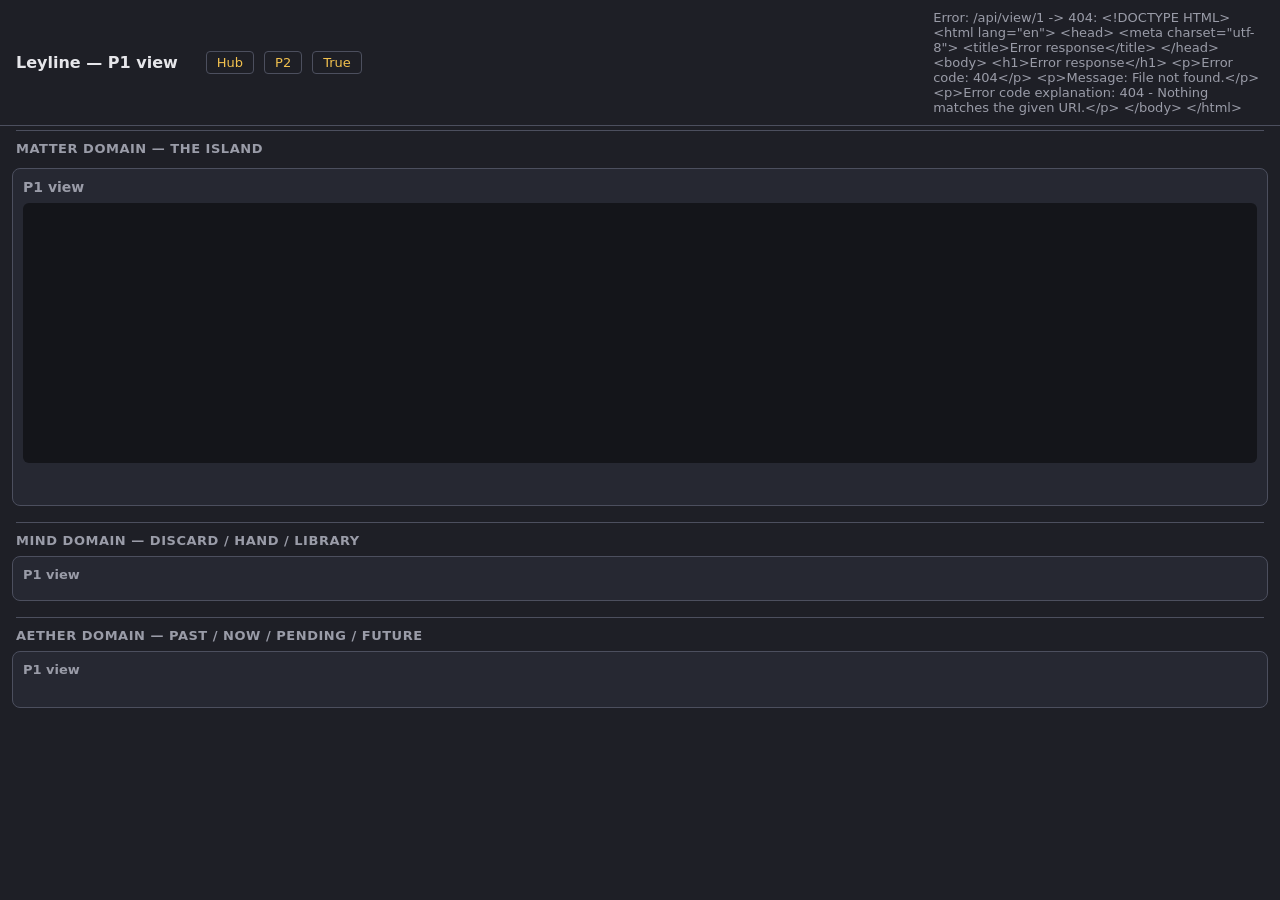
==== tools/Leyline.DebugUi/wwwroot/p1.html @ bc2b8516 "Fix mana-on-bond timing, Pending window close, and DebugUi bugs from playtesting - Bonding now credi" ====
<!doctype html>
<html lang="en">
<head>
  <meta charset="utf-8" />
  <title>Leyline — P1 view</title>
  <link rel="stylesheet" href="style.css?v=5" />
</head>
<body data-view="1">
  <header>
    <h1>Leyline — P1 view</h1>
    <nav class="view-nav">
      <a href="index.html">Hub</a>
      <a href="p2.html" target="_blank">P2</a>
      <a href="true.html" target="_blank">True</a>
    </nav>
    <div id="phase-stepper" class="phase-stepper"></div>
    <span id="status-line"></span>
  </header>

  <h2 class="domain-title">Matter domain — the Island</h2>
  <main id="panels">
    <section class="panel" id="panel-p1">
      <h2>P1 view</h2>
      <div class="mana"></div>
      <div class="board-wrap"><svg class="board"></svg></div>
      <div class="selection"></div>
      <div class="hand"></div>
      <div class="actions"></div>
    </section>
  </main>

  <h2 class="domain-title">Mind domain — Discard / Hand / Library</h2>
  <main id="mind-panels" class="domain-panels">
    <section class="panel domain-subpanel" id="mind-p1">
      <h3>P1 view</h3>
      <div class="mind-zones"></div>
    </section>
  </main>

  <h2 class="domain-title">Aether domain — Past / Now / Pending / Future</h2>
  <main id="aether-panels" class="domain-panels">
    <section class="panel domain-subpanel" id="aether-p1">
      <h3>P1 view</h3>
      <div class="zone-block aether-timeline"></div>
    </section>
  </main>

  <script src="app.js?v=5"></script>
</body>
</html>
---- tools/Leyline.DebugUi/wwwroot/style.css ----
:root {
  color-scheme: light dark;
  --bg: #1e1f26;
  --panel-bg: #262832;
  --cell-fill: #33364280;
  --cell-stroke: #4c4f5e;
  --text: #e6e6ea;
  --muted: #9a9ca8;
  --p1: #4da3ff;
  --p2: #ff6b6b;
  --accent: #f2c14e;
}

* { box-sizing: border-box; }

body {
  margin: 0;
  font-family: system-ui, sans-serif;
  background: var(--bg);
  color: var(--text);
}

header {
  display: flex;
  align-items: center;
  gap: 12px;
  padding: 10px 16px;
  border-bottom: 1px solid var(--cell-stroke);
}

header h1 {
  font-size: 16px;
  margin: 0 16px 0 0;
}

#status-line {
  margin-left: auto;
  color: var(--muted);
  font-size: 13px;
  max-width: 40ch;
}

.view-nav {
  display: flex;
  gap: 10px;
}

.view-nav a {
  color: var(--accent);
  font-size: 13px;
  text-decoration: none;
  border: 1px solid var(--cell-stroke);
  border-radius: 4px;
  padding: 3px 10px;
}

.view-nav a:hover {
  border-color: var(--accent);
}

.hub-note {
  margin: 12px 16px;
  color: var(--muted);
  font-size: 13px;
  max-width: 70ch;
}

.phase-stepper {
  display: flex;
  gap: 4px;
}

.phase-step {
  padding: 3px 10px;
  border: 1px solid var(--cell-stroke);
  border-radius: 4px;
  font-size: 11px;
  color: var(--muted);
  background: #14151a;
}

.phase-step.current {
  color: #14151a;
  background: var(--accent);
  border-color: var(--accent);
  font-weight: 700;
}

#panels {
  display: flex;
  gap: 12px;
  padding: 12px;
  align-items: flex-start;
}

.panel {
  flex: 1 1 0;
  background: var(--panel-bg);
  border: 1px solid var(--cell-stroke);
  border-radius: 8px;
  padding: 10px;
  min-width: 0;
  transition: border-color 0.15s, box-shadow 0.15s;
}

/* Whichever seat currently has legal actions — the active player's own turn, or the other
   seat mid-combat-decision (declare defenders, etc.) — gets an unmissable frame, since the
   small header text alone is too easy to miss turn-to-turn. */
.panel.needs-input {
  border-color: var(--accent);
  box-shadow: 0 0 0 2px var(--accent), 0 0 14px 0 #f2c14e55;
}

.panel h2 {
  font-size: 14px;
  margin: 0 0 8px;
  color: var(--muted);
}

.mana {
  margin-bottom: 8px;
  font-size: 13px;
  font-weight: 700;
  color: var(--accent);
}

.board-wrap {
  width: 100%;
  overflow: auto;
  background: #14151a;
  border-radius: 6px;
}

svg.board {
  display: block;
  width: 100%;
  height: 260px;
  user-select: none;
}

.hex {
  fill: var(--cell-fill);
  stroke: var(--cell-stroke);
  stroke-width: 1;
}

/* D8 leyline network overlay: a colored border per owner on bonded cells, dashed + faded
   when paused (bonded but not currently producing — an enemy is blocking the only path). */
.hex.network-1 { stroke: var(--p1); stroke-width: 2.5; }
.hex.network-2 { stroke: var(--p2); stroke-width: 2.5; }
.hex.network-paused { stroke-dasharray: 4 3; opacity: 0.75; }

.actor {
  stroke: #0006;
  stroke-width: 1.5;
}

.actor.owner-1 { fill: var(--p1); }
.actor.owner-2 { fill: var(--p2); }
.actor.owner-unknown { fill: var(--muted); }

.actor.level-underground { stroke-dasharray: 3 2; opacity: 0.75; }

.actor.draggable { cursor: grab; touch-action: none; }
.actor.draggable.dragging { cursor: grabbing; opacity: 0.55; }
.actor:not(.draggable) { cursor: pointer; }

.actor.selected { stroke: var(--accent); stroke-width: 3; }

/* Hovering an action button (e.g. "Bond terrain at (1,0)", "Target: Champion (P2)") highlights
   the hex or actor it resolves to, so the target is visible before you commit to it. Placed
   after the network/selected rules so it wins the stroke on tied specificity. */
.hex.hover-target { stroke: #ffffff; stroke-width: 3.5; }
.actor.hover-target { stroke: #ffffff; stroke-width: 4; }

.actor-label {
  font-size: 7.5px;
  fill: #05050a;
  text-anchor: middle;
  pointer-events: none;
  font-weight: 600;
}

.actions {
  margin-top: 10px;
  display: flex;
  flex-direction: column;
  gap: 4px;
  max-height: 220px;
  overflow-y: auto;
}

.actions button {
  text-align: left;
  padding: 5px 8px;
  background: #33364e;
  color: var(--text);
  border: 1px solid var(--cell-stroke);
  border-radius: 4px;
  cursor: pointer;
  font-size: 12px;
}

.actions button:hover {
  background: var(--accent);
  color: #14151a;
}

.actions .empty {
  color: var(--muted);
  font-size: 12px;
  font-style: italic;
}

.combat-info {
  margin-top: 10px;
  font-size: 12px;
  color: var(--muted);
  white-space: pre-wrap;
}

.hand {
  margin-top: 8px;
  font-size: 12px;
  color: var(--muted);
}

.hand .hand-row {
  margin-bottom: 4px;
}

.hand .card {
  display: inline-block;
  margin: 2px 4px 2px 0;
  padding: 2px 6px;
  background: #33364e;
  border: 1px solid var(--cell-stroke);
  border-radius: 4px;
  color: var(--text);
  cursor: pointer;
}

.hand .card:hover { border-color: var(--accent); }
.hand .card.selected { border-color: var(--accent); border-width: 2px; background: #3d3f5c; }

.hand .card.owner-1 { border-color: var(--p1); }
.hand .card.owner-2 { border-color: var(--p2); }

.hand .library-line {
  font-size: 11px;
  color: var(--muted);
  margin: 2px 0 6px;
}

.selection {
  margin-top: 8px;
  font-size: 12px;
  color: var(--text);
  min-height: 1.2em;
}

.selection .empty {
  color: var(--muted);
  font-style: italic;
}

.selection .abilities {
  color: var(--muted);
}

.winner-banner {
  color: var(--accent);
  font-weight: 700;
}

.domain-title {
  margin: 4px 16px 0;
  font-size: 13px;
  font-weight: 700;
  color: var(--muted);
  text-transform: uppercase;
  letter-spacing: 0.04em;
  border-top: 1px solid var(--cell-stroke);
  padding-top: 10px;
}

.domain-panels {
  display: flex;
  gap: 12px;
  padding: 8px 12px 12px;
  align-items: flex-start;
}

.domain-subpanel h3 {
  font-size: 13px;
  margin: 0 0 8px;
  color: var(--muted);
}

.zone-block {
  font-size: 12px;
  margin-bottom: 8px;
  line-height: 1.5;
}

.zone-block strong {
  color: var(--text);
}

.zone-block .empty {
  color: var(--muted);
  font-style: italic;
}

/* --- Mind domain: card-shaped zones (Discard | Hand | Library), D37 --- */

.mind-row {
  display: flex;
  align-items: flex-start;
  gap: 14px;
  margin-bottom: 14px;
  padding-bottom: 10px;
  border-bottom: 1px solid var(--cell-stroke);
}

.mind-row:last-child {
  border-bottom: none;
}

.mind-row-label {
  flex: 0 0 auto;
  width: 3em;
  font-size: 11px;
  color: var(--muted);
  padding-top: 4px;
}

.mind-zone {
  display: flex;
  flex-direction: column;
  gap: 4px;
  min-width: 0;
}

.mind-zone-title {
  font-size: 10px;
  color: var(--muted);
  text-transform: uppercase;
  letter-spacing: 0.04em;
}

.card-row {
  display: flex;
  flex-wrap: wrap;
  gap: 4px;
}

/* Card proportions ~5:7 (standard trading-card ratio). */
.card-face, .card-back {
  width: 64px;
  height: 90px;
  border-radius: 5px;
  border: 1px solid var(--cell-stroke);
  display: flex;
  flex-direction: column;
  align-items: center;
  justify-content: center;
  text-align: center;
  padding: 4px;
  font-size: 9px;
  line-height: 1.25;
  flex: 0 0 auto;
}

.card-face {
  background: #33364e;
  color: var(--text);
  cursor: default;
}

.card-face.clickable {
  cursor: pointer;
}

.card-face.clickable:hover {
  border-color: var(--accent);
}

.card-face.selected {
  border-color: var(--accent);
  border-width: 2px;
  background: #3d3f5c;
}

.card-face.owner-1 { border-left: 3px solid var(--p1); }
.card-face.owner-2 { border-left: 3px solid var(--p2); }

.card-name {
  font-weight: 700;
  margin-bottom: 3px;
}

.card-detail {
  color: var(--muted);
}

/* Face-down: back of the library / an opponent's hand — a flat pattern, no printed text. */
.card-back {
  background: repeating-linear-gradient(135deg, #1c1d24, #1c1d24 4px, #262832 4px, #262832 8px);
  color: var(--accent);
}

.card-back-count {
  font-size: 18px;
  font-weight: 700;
}

/* Discard's top card, with a hover popup revealing the full pile (and Library's known-but-
   unordered contents, or true order on the True-state panel) — same mechanism both zones use. */
.hover-stack {
  position: relative;
}

.hover-popup {
  display: none;
  position: absolute;
  z-index: 5;
  top: 100%;
  left: 0;
  margin-top: 4px;
  padding: 6px;
  background: #14151a;
  border: 1px solid var(--accent);
  border-radius: 6px;
  max-width: 280px;
}

.hover-stack:hover .hover-popup {
  display: flex;
  flex-wrap: wrap;
  gap: 4px;
}

/* --- Aether domain: a horizontal timeline, Past -> Now -> Pending -> Future, D38 --- */

.aether-timeline {
  display: flex;
  align-items: stretch;
  gap: 10px;
  overflow-x: auto;
  padding-bottom: 4px;
}

/* Title stays a plain block, stacked above the tokens — never a flex item sharing the tokens'
   own (possibly reversed/wrapped) row, which is what caused a real bug (2026-09-14): giving the
   title `flex: 1 0 100%` inside that same reversed flex context made it claim the zone's entire
   height and push every token below it out of view. */
.aether-zone {
  display: flex;
  flex-direction: column;
  gap: 4px;
  min-width: 90px;
}

.aether-zone-title {
  font-size: 10px;
  color: var(--muted);
  text-transform: uppercase;
  letter-spacing: 0.04em;
}

/* Plain left-to-right row for every zone, Past included: Past's tokens now arrive from the
   server already oldest-first (see renderAetherPanel), so oldest-left/newest-right — newest
   nearest the Now line — falls out for free, no reversed flex direction needed. */
.aether-zone-tokens {
  display: flex;
  flex-wrap: wrap;
  gap: 4px;
}

.now-line {
  flex: 0 0 auto;
  width: 2px;
  align-self: stretch;
  background: var(--accent);
  position: relative;
  min-height: 60px;
}

.now-line::after {
  content: 'NOW';
  position: absolute;
  top: -14px;
  left: 50%;
  transform: translateX(-50%);
  font-size: 9px;
  font-weight: 700;
  color: var(--accent);
  letter-spacing: 0.06em;
  white-space: nowrap;
}

/* A trace reads as distinct from a card: a hexagonal "banner" clip instead of a rectangle. */
.trace-token {
  width: 84px;
  min-height: 90px;
  clip-path: polygon(8% 0, 92% 0, 100% 50%, 92% 100%, 8% 100%, 0 50%);
  background: #2e2748;
  border: 1px solid #7a5fd6;
  color: var(--text);
  display: flex;
  align-items: center;
  justify-content: center;
  text-align: center;
  padding: 6px 10px;
  font-size: 9px;
  line-height: 1.3;
  flex: 0 0 auto;
}

.trace-controller {
  font-weight: 700;
  color: var(--accent);
}

.trace-fade {
  color: var(--muted);
  font-size: 8px;
  display: block;
  margin-top: 2px;
}

.aether-zone .empty {
  color: var(--muted);
  font-style: italic;
  font-size: 11px;
}
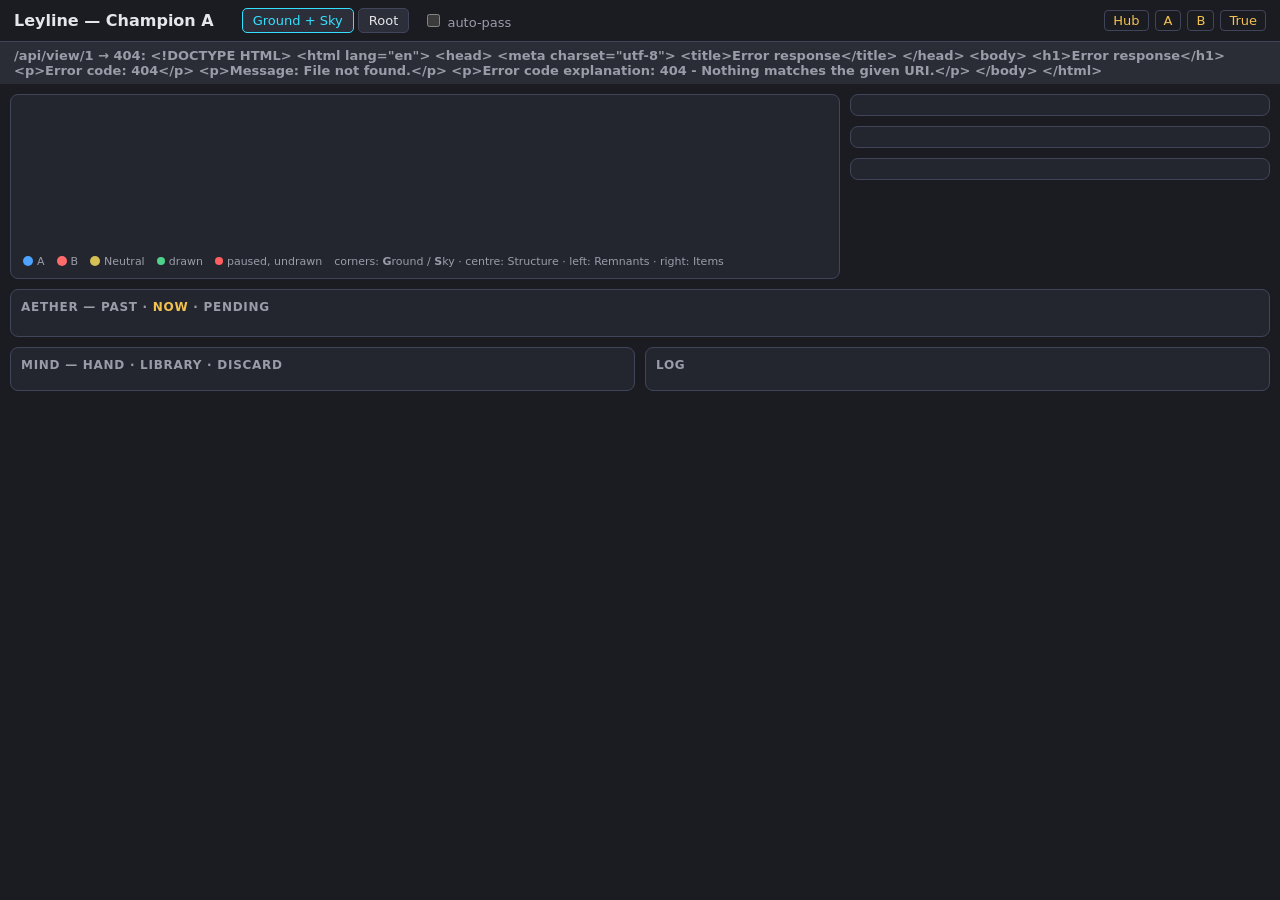
==== commit 355f3c17: "Rebuild the debug UI for the new engine Large-hex board with the Ground+Sky layout (Track B item 5) " ====
--- a/tools/Leyline.DebugUi/wwwroot/p1.html
+++ b/tools/Leyline.DebugUi/wwwroot/p1.html
@@ -2,49 +2,49 @@
 <html lang="en">
 <head>
   <meta charset="utf-8" />
-  <title>Leyline — P1 view</title>
-  <link rel="stylesheet" href="style.css?v=5" />
+  <title>Leyline — Champion A</title>
+  <link rel="stylesheet" href="style.css?v=11" />
 </head>
-<body data-view="1">
+<body data-seat="1">
   <header>
-    <h1>Leyline — P1 view</h1>
+    <h1>Leyline — <span class="seat-name">Champion A</span></h1>
+    <div id="turn-info" class="turn-info"></div>
+    <div class="view-toggle">
+      <button data-layer="surface" class="active">Ground + Sky</button>
+      <button data-layer="root">Root</button>
+    </div>
+    <label class="autopass"><input type="checkbox" id="autopass" /> auto-pass</label>
     <nav class="view-nav">
       <a href="index.html">Hub</a>
-      <a href="p2.html" target="_blank">P2</a>
-      <a href="true.html" target="_blank">True</a>
+      <a href="p1.html">A</a>
+      <a href="p2.html">B</a>
+      <a href="true.html">True</a>
     </nav>
-    <div id="phase-stepper" class="phase-stepper"></div>
-    <span id="status-line"></span>
   </header>
-
-  <h2 class="domain-title">Matter domain — the Island</h2>
-  <main id="panels">
-    <section class="panel" id="panel-p1">
-      <h2>P1 view</h2>
-      <div class="mana"></div>
-      <div class="board-wrap"><svg class="board"></svg></div>
-      <div class="selection"></div>
-      <div class="hand"></div>
-      <div class="actions"></div>
+  <div id="banner" class="banner"></div>
+  <main class="layout">
+    <section class="board-panel">
+      <svg id="board"></svg>
+      <div class="legend">
+        <span><i class="sw a"></i>A</span><span><i class="sw b"></i>B</span><span><i class="sw n"></i>Neutral</span>
+        <span><i class="dot green"></i>drawn</span><span><i class="dot red"></i>paused, undrawn</span>
+        <span>corners: <b>G</b>round / <b>S</b>ky · centre: Structure · left: Remnants · right: Items</span>
+      </div>
+    </section>
+    <section class="side-panel">
+      <div id="prompt" class="panel prompt"></div>
+      <div id="details" class="panel details"></div>
+      <div id="hand" class="panel hand"></div>
     </section>
   </main>
-
-  <h2 class="domain-title">Mind domain — Discard / Hand / Library</h2>
-  <main id="mind-panels" class="domain-panels">
-    <section class="panel domain-subpanel" id="mind-p1">
-      <h3>P1 view</h3>
-      <div class="mind-zones"></div>
-    </section>
-  </main>
-
-  <h2 class="domain-title">Aether domain — Past / Now / Pending / Future</h2>
-  <main id="aether-panels" class="domain-panels">
-    <section class="panel domain-subpanel" id="aether-p1">
-      <h3>P1 view</h3>
-      <div class="zone-block aether-timeline"></div>
-    </section>
-  </main>
-
-  <script src="app.js?v=5"></script>
+  <section class="panel aether">
+    <h2>Aether — Past · <span class="now">Now</span> · Pending</h2>
+    <div id="aether" class="aether-timeline"></div>
+  </section>
+  <section class="bottom">
+    <div class="panel mind"><h2>Mind — Hand · Library · Discard</h2><div id="mind"></div></div>
+    <div class="panel log"><h2>Log</h2><div id="log"></div></div>
+  </section>
+  <script src="app.js?v=11"></script>
 </body>
 </html>
--- a/tools/Leyline.DebugUi/wwwroot/style.css
+++ b/tools/Leyline.DebugUi/wwwroot/style.css
@@ -1,537 +1,143 @@
 :root {
-  color-scheme: light dark;
-  --bg: #1e1f26;
-  --panel-bg: #262832;
-  --cell-fill: #33364280;
-  --cell-stroke: #4c4f5e;
+  color-scheme: dark;
+  --bg: #1b1c22;
+  --panel: #24262f;
+  --panel-2: #2c2f3a;
+  --line: #41455a;
   --text: #e6e6ea;
   --muted: #9a9ca8;
-  --p1: #4da3ff;
-  --p2: #ff6b6b;
+  --a: #4da3ff;
+  --b: #ff6b6b;
+  --n: #d6bf55;
   --accent: #f2c14e;
+  --ok: #4fd18b;
+  --bad: #ff5f5f;
+  --hl: #33e0ff;
 }
 
 * { box-sizing: border-box; }
+body { margin: 0; font-family: system-ui, sans-serif; background: var(--bg); color: var(--text); font-size: 13px; }
+h1 { font-size: 16px; margin: 0; }
+h2 { font-size: 12px; text-transform: uppercase; letter-spacing: .06em; color: var(--muted); margin: 0 0 8px; font-weight: 600; }
+button { background: var(--panel-2); color: var(--text); border: 1px solid var(--line); border-radius: 5px; padding: 4px 10px; cursor: pointer; font: inherit; }
+button:hover:not(:disabled) { border-color: var(--accent); }
+button:disabled { opacity: .45; cursor: default; }
+button.primary { background: #3b5b2f; border-color: #6cbf4f; }
+button.danger { background: #5b2f2f; border-color: #bf4f4f; }
 
-body {
-  margin: 0;
-  font-family: system-ui, sans-serif;
-  background: var(--bg);
-  color: var(--text);
-}
+header { display: flex; align-items: center; gap: 14px; padding: 8px 14px; border-bottom: 1px solid var(--line); flex-wrap: wrap; }
+.turn-info { display: flex; gap: 8px; align-items: center; color: var(--muted); }
+.turn-info .seat { color: var(--text); font-weight: 600; }
+.turn-info .phase { padding: 2px 8px; border: 1px solid var(--line); border-radius: 10px; }
+.turn-info .phase.current { border-color: var(--accent); color: var(--accent); }
+.view-toggle button.active { border-color: var(--hl); color: var(--hl); }
+.view-nav { display: flex; gap: 6px; margin-left: auto; }
+.view-nav a { color: var(--accent); text-decoration: none; border: 1px solid var(--line); border-radius: 4px; padding: 2px 8px; }
+.autopass { color: var(--muted); }
 
-header {
-  display: flex;
-  align-items: center;
-  gap: 12px;
-  padding: 10px 16px;
-  border-bottom: 1px solid var(--cell-stroke);
-}
+.banner { padding: 6px 14px; font-weight: 600; min-height: 30px; }
+.banner.yours { background: #23402c; color: #9ff0bd; }
+.banner.waiting { background: #2a2c36; color: var(--muted); }
+.banner.decision { background: #4a3a17; color: #ffd27a; }
+.banner.over { background: #5a2140; color: #ffc2de; font-size: 16px; }
 
-header h1 {
-  font-size: 16px;
-  margin: 0 16px 0 0;
-}
+.layout { display: grid; grid-template-columns: minmax(520px, 1fr) 420px; gap: 10px; padding: 10px; }
+.panel { background: var(--panel); border: 1px solid var(--line); border-radius: 8px; padding: 10px; }
+.board-panel { background: var(--panel); border: 1px solid var(--line); border-radius: 8px; padding: 6px; }
+#board { width: 100%; height: auto; max-height: 78vh; display: block; user-select: none; }
+.legend { display: flex; gap: 12px; flex-wrap: wrap; color: var(--muted); padding: 4px 6px; font-size: 11px; }
+.legend .sw { display: inline-block; width: 10px; height: 10px; border-radius: 50%; margin-right: 4px; vertical-align: -1px; }
+.legend .sw.a { background: var(--a); } .legend .sw.b { background: var(--b); } .legend .sw.n { background: var(--n); }
+.legend .dot { display: inline-block; width: 8px; height: 8px; border-radius: 50%; margin-right: 4px; }
+.legend .dot.green { background: var(--ok); } .legend .dot.red { background: var(--bad); }
 
-#status-line {
-  margin-left: auto;
-  color: var(--muted);
-  font-size: 13px;
-  max-width: 40ch;
-}
+.side-panel { display: flex; flex-direction: column; gap: 10px; min-width: 0; }
+.prompt .row { display: flex; flex-wrap: wrap; gap: 6px; margin-top: 6px; }
+.prompt .step { color: var(--accent); margin: 6px 0 2px; }
+.prompt .choice { text-align: left; }
+.prompt .ability { display: flex; justify-content: space-between; width: 100%; text-align: left; }
+.prompt .ability .meta { color: var(--muted); margin-left: 10px; white-space: nowrap; }
+.prompt .hint { color: var(--muted); }
+.details dl { display: grid; grid-template-columns: auto 1fr; gap: 2px 10px; margin: 6px 0; }
+.details dt { color: var(--muted); }
+.details .abilities div { margin: 2px 0; }
+.details .abilities .meta { color: var(--muted); }
+.details .stats { font-size: 16px; font-weight: 700; }
 
-.view-nav {
-  display: flex;
-  gap: 10px;
-}
+.hand .cards { display: flex; flex-wrap: wrap; gap: 6px; }
+.card { width: 122px; min-height: 92px; border: 1px solid var(--line); border-radius: 7px; padding: 6px; background: #1d2029; cursor: pointer; display: flex; flex-direction: column; gap: 3px; }
+.card.playable { border-color: #6cbf4f; }
+.card.selected { outline: 2px solid var(--accent); }
+.card .name { font-weight: 700; font-size: 12px; }
+.card .cost { color: var(--accent); }
+.card .type { color: var(--muted); font-size: 11px; }
+.card .text { font-size: 11px; color: #c8c9d2; }
+.card.back { background: repeating-linear-gradient(45deg, #2a2d3a, #2a2d3a 6px, #23252f 6px, #23252f 12px); cursor: default; min-height: 40px; width: 40px; }
 
-.view-nav a {
-  color: var(--accent);
-  font-size: 13px;
-  text-decoration: none;
-  border: 1px solid var(--cell-stroke);
-  border-radius: 4px;
-  padding: 3px 10px;
-}
+.aether { margin: 0 10px; }
+.aether-timeline { display: flex; gap: 8px; align-items: stretch; overflow-x: auto; padding-bottom: 4px; }
+.aether-zone { display: flex; gap: 6px; align-items: stretch; }
+.aether-zone .zone-label { writing-mode: vertical-rl; transform: rotate(180deg); color: var(--muted); font-size: 11px; text-align: center; }
+.now-line { width: 3px; background: var(--accent); border-radius: 2px; min-height: 80px; }
+.now { color: var(--accent); }
+.trace { width: 230px; flex: none; border: 1px solid var(--line); border-left-width: 4px; border-radius: 6px; padding: 6px; background: #1d2029; font-size: 12px; }
+.trace.ctrl-A { border-left-color: var(--a); } .trace.ctrl-B { border-left-color: var(--b); } .trace.ctrl-Neutral { border-left-color: var(--n); }
+.trace.top { box-shadow: 0 0 0 1px var(--accent); }
+.trace.resolving { box-shadow: 0 0 0 2px #ffd27a; }
+.trace .title { font-weight: 700; }
+.trace .tags { display: flex; gap: 4px; margin: 3px 0; flex-wrap: wrap; }
+.trace .tag { font-size: 10px; padding: 0 5px; border-radius: 8px; border: 1px solid var(--line); color: var(--muted); }
+.trace .tag.instant { color: #ff9be1; border-color: #ff9be1; }
+.trace .tag.physical { color: #9be7ff; border-color: #9be7ff; }
+.trace ul { margin: 3px 0 0 14px; padding: 0; }
+.trace .notes { color: var(--ok); }
+.trace .attack { color: #ffb36b; }
+.trace button { margin-top: 4px; font-size: 11px; }
+.trace.hidden { opacity: .6; font-style: italic; }
+.empty { color: var(--muted); }
 
-.view-nav a:hover {
-  border-color: var(--accent);
-}
+.bottom { display: grid; grid-template-columns: 1fr 1fr; gap: 10px; padding: 10px; }
+.mind .player { margin-bottom: 8px; }
+.mind .zones { display: flex; gap: 10px; flex-wrap: wrap; }
+.mind .zone { border: 1px solid var(--line); border-radius: 6px; padding: 4px 8px; min-width: 110px; }
+.mind .zone .label { color: var(--muted); font-size: 11px; }
+.mind .pool { color: var(--accent); }
+.log #log { max-height: 220px; overflow-y: auto; font-family: ui-monospace, monospace; font-size: 11px; line-height: 1.45; }
+.log #log div.round { color: var(--accent); }
 
-.hub-note {
-  margin: 12px 16px;
-  color: var(--muted);
-  font-size: 13px;
-  max-width: 70ch;
-}
+.hub { padding: 16px; max-width: 900px; }
+.hub li { margin: 6px 0; }
+.hub a { color: var(--accent); }
 
-.phase-stepper {
-  display: flex;
-  gap: 4px;
-}
-
-.phase-step {
-  padding: 3px 10px;
-  border: 1px solid var(--cell-stroke);
-  border-radius: 4px;
-  font-size: 11px;
-  color: var(--muted);
-  background: #14151a;
-}
-
-.phase-step.current {
-  color: #14151a;
-  background: var(--accent);
-  border-color: var(--accent);
-  font-weight: 700;
-}
-
-#panels {
-  display: flex;
-  gap: 12px;
-  padding: 12px;
-  align-items: flex-start;
-}
-
-.panel {
-  flex: 1 1 0;
-  background: var(--panel-bg);
-  border: 1px solid var(--cell-stroke);
-  border-radius: 8px;
-  padding: 10px;
-  min-width: 0;
-  transition: border-color 0.15s, box-shadow 0.15s;
-}
-
-/* Whichever seat currently has legal actions — the active player's own turn, or the other
-   seat mid-combat-decision (declare defenders, etc.) — gets an unmissable frame, since the
-   small header text alone is too easy to miss turn-to-turn. */
-.panel.needs-input {
-  border-color: var(--accent);
-  box-shadow: 0 0 0 2px var(--accent), 0 0 14px 0 #f2c14e55;
-}
-
-.panel h2 {
-  font-size: 14px;
-  margin: 0 0 8px;
-  color: var(--muted);
-}
-
-.mana {
-  margin-bottom: 8px;
-  font-size: 13px;
-  font-weight: 700;
-  color: var(--accent);
-}
-
-.board-wrap {
-  width: 100%;
-  overflow: auto;
-  background: #14151a;
-  border-radius: 6px;
-}
-
-svg.board {
-  display: block;
-  width: 100%;
-  height: 260px;
-  user-select: none;
-}
-
-.hex {
-  fill: var(--cell-fill);
-  stroke: var(--cell-stroke);
-  stroke-width: 1;
-}
-
-/* D8 leyline network overlay: a colored border per owner on bonded cells, dashed + faded
-   when paused (bonded but not currently producing — an enemy is blocking the only path). */
-.hex.network-1 { stroke: var(--p1); stroke-width: 2.5; }
-.hex.network-2 { stroke: var(--p2); stroke-width: 2.5; }
-.hex.network-paused { stroke-dasharray: 4 3; opacity: 0.75; }
-
-.actor {
-  stroke: #0006;
-  stroke-width: 1.5;
-}
-
-.actor.owner-1 { fill: var(--p1); }
-.actor.owner-2 { fill: var(--p2); }
-.actor.owner-unknown { fill: var(--muted); }
-
-.actor.level-underground { stroke-dasharray: 3 2; opacity: 0.75; }
-
-.actor.draggable { cursor: grab; touch-action: none; }
-.actor.draggable.dragging { cursor: grabbing; opacity: 0.55; }
-.actor:not(.draggable) { cursor: pointer; }
-
-.actor.selected { stroke: var(--accent); stroke-width: 3; }
-
-/* Hovering an action button (e.g. "Bond terrain at (1,0)", "Target: Champion (P2)") highlights
-   the hex or actor it resolves to, so the target is visible before you commit to it. Placed
-   after the network/selected rules so it wins the stroke on tied specificity. */
-.hex.hover-target { stroke: #ffffff; stroke-width: 3.5; }
-.actor.hover-target { stroke: #ffffff; stroke-width: 4; }
-
-.actor-label {
-  font-size: 7.5px;
-  fill: #05050a;
-  text-anchor: middle;
-  pointer-events: none;
-  font-weight: 600;
-}
-
-.actions {
-  margin-top: 10px;
-  display: flex;
-  flex-direction: column;
-  gap: 4px;
-  max-height: 220px;
-  overflow-y: auto;
-}
-
-.actions button {
-  text-align: left;
-  padding: 5px 8px;
-  background: #33364e;
-  color: var(--text);
-  border: 1px solid var(--cell-stroke);
-  border-radius: 4px;
-  cursor: pointer;
-  font-size: 12px;
-}
-
-.actions button:hover {
-  background: var(--accent);
-  color: #14151a;
-}
-
-.actions .empty {
-  color: var(--muted);
-  font-size: 12px;
-  font-style: italic;
-}
-
-.combat-info {
-  margin-top: 10px;
-  font-size: 12px;
-  color: var(--muted);
-  white-space: pre-wrap;
-}
-
-.hand {
-  margin-top: 8px;
-  font-size: 12px;
-  color: var(--muted);
-}
-
-.hand .hand-row {
-  margin-bottom: 4px;
-}
-
-.hand .card {
-  display: inline-block;
-  margin: 2px 4px 2px 0;
-  padding: 2px 6px;
-  background: #33364e;
-  border: 1px solid var(--cell-stroke);
-  border-radius: 4px;
-  color: var(--text);
-  cursor: pointer;
-}
-
-.hand .card:hover { border-color: var(--accent); }
-.hand .card.selected { border-color: var(--accent); border-width: 2px; background: #3d3f5c; }
-
-.hand .card.owner-1 { border-color: var(--p1); }
-.hand .card.owner-2 { border-color: var(--p2); }
-
-.hand .library-line {
-  font-size: 11px;
-  color: var(--muted);
-  margin: 2px 0 6px;
-}
-
-.selection {
-  margin-top: 8px;
-  font-size: 12px;
-  color: var(--text);
-  min-height: 1.2em;
-}
-
-.selection .empty {
-  color: var(--muted);
-  font-style: italic;
-}
-
-.selection .abilities {
-  color: var(--muted);
-}
-
-.winner-banner {
-  color: var(--accent);
-  font-weight: 700;
-}
-
-.domain-title {
-  margin: 4px 16px 0;
-  font-size: 13px;
-  font-weight: 700;
-  color: var(--muted);
-  text-transform: uppercase;
-  letter-spacing: 0.04em;
-  border-top: 1px solid var(--cell-stroke);
-  padding-top: 10px;
-}
-
-.domain-panels {
-  display: flex;
-  gap: 12px;
-  padding: 8px 12px 12px;
-  align-items: flex-start;
-}
-
-.domain-subpanel h3 {
-  font-size: 13px;
-  margin: 0 0 8px;
-  color: var(--muted);
-}
-
-.zone-block {
-  font-size: 12px;
-  margin-bottom: 8px;
-  line-height: 1.5;
-}
-
-.zone-block strong {
-  color: var(--text);
-}
-
-.zone-block .empty {
-  color: var(--muted);
-  font-style: italic;
-}
-
-/* --- Mind domain: card-shaped zones (Discard | Hand | Library), D37 --- */
-
-.mind-row {
-  display: flex;
-  align-items: flex-start;
-  gap: 14px;
-  margin-bottom: 14px;
-  padding-bottom: 10px;
-  border-bottom: 1px solid var(--cell-stroke);
-}
-
-.mind-row:last-child {
-  border-bottom: none;
-}
-
-.mind-row-label {
-  flex: 0 0 auto;
-  width: 3em;
-  font-size: 11px;
-  color: var(--muted);
-  padding-top: 4px;
-}
-
-.mind-zone {
-  display: flex;
-  flex-direction: column;
-  gap: 4px;
-  min-width: 0;
-}
-
-.mind-zone-title {
-  font-size: 10px;
-  color: var(--muted);
-  text-transform: uppercase;
-  letter-spacing: 0.04em;
-}
-
-.card-row {
-  display: flex;
-  flex-wrap: wrap;
-  gap: 4px;
-}
-
-/* Card proportions ~5:7 (standard trading-card ratio). */
-.card-face, .card-back {
-  width: 64px;
-  height: 90px;
-  border-radius: 5px;
-  border: 1px solid var(--cell-stroke);
-  display: flex;
-  flex-direction: column;
-  align-items: center;
-  justify-content: center;
-  text-align: center;
-  padding: 4px;
-  font-size: 9px;
-  line-height: 1.25;
-  flex: 0 0 auto;
-}
-
-.card-face {
-  background: #33364e;
-  color: var(--text);
-  cursor: default;
-}
-
-.card-face.clickable {
-  cursor: pointer;
-}
-
-.card-face.clickable:hover {
-  border-color: var(--accent);
-}
-
-.card-face.selected {
-  border-color: var(--accent);
-  border-width: 2px;
-  background: #3d3f5c;
-}
-
-.card-face.owner-1 { border-left: 3px solid var(--p1); }
-.card-face.owner-2 { border-left: 3px solid var(--p2); }
-
-.card-name {
-  font-weight: 700;
-  margin-bottom: 3px;
-}
-
-.card-detail {
-  color: var(--muted);
-}
-
-/* Face-down: back of the library / an opponent's hand — a flat pattern, no printed text. */
-.card-back {
-  background: repeating-linear-gradient(135deg, #1c1d24, #1c1d24 4px, #262832 4px, #262832 8px);
-  color: var(--accent);
-}
-
-.card-back-count {
-  font-size: 18px;
-  font-weight: 700;
-}
-
-/* Discard's top card, with a hover popup revealing the full pile (and Library's known-but-
-   unordered contents, or true order on the True-state panel) — same mechanism both zones use. */
-.hover-stack {
-  position: relative;
-}
-
-.hover-popup {
-  display: none;
-  position: absolute;
-  z-index: 5;
-  top: 100%;
-  left: 0;
-  margin-top: 4px;
-  padding: 6px;
-  background: #14151a;
-  border: 1px solid var(--accent);
-  border-radius: 6px;
-  max-width: 280px;
-}
-
-.hover-stack:hover .hover-popup {
-  display: flex;
-  flex-wrap: wrap;
-  gap: 4px;
-}
-
-/* --- Aether domain: a horizontal timeline, Past -> Now -> Pending -> Future, D38 --- */
-
-.aether-timeline {
-  display: flex;
-  align-items: stretch;
-  gap: 10px;
-  overflow-x: auto;
-  padding-bottom: 4px;
-}
-
-/* Title stays a plain block, stacked above the tokens — never a flex item sharing the tokens'
-   own (possibly reversed/wrapped) row, which is what caused a real bug (2026-09-14): giving the
-   title `flex: 1 0 100%` inside that same reversed flex context made it claim the zone's entire
-   height and push every token below it out of view. */
-.aether-zone {
-  display: flex;
-  flex-direction: column;
-  gap: 4px;
-  min-width: 90px;
-}
-
-.aether-zone-title {
-  font-size: 10px;
-  color: var(--muted);
-  text-transform: uppercase;
-  letter-spacing: 0.04em;
-}
-
-/* Plain left-to-right row for every zone, Past included: Past's tokens now arrive from the
-   server already oldest-first (see renderAetherPanel), so oldest-left/newest-right — newest
-   nearest the Now line — falls out for free, no reversed flex direction needed. */
-.aether-zone-tokens {
-  display: flex;
-  flex-wrap: wrap;
-  gap: 4px;
-}
-
-.now-line {
-  flex: 0 0 auto;
-  width: 2px;
-  align-self: stretch;
-  background: var(--accent);
-  position: relative;
-  min-height: 60px;
-}
-
-.now-line::after {
-  content: 'NOW';
-  position: absolute;
-  top: -14px;
-  left: 50%;
-  transform: translateX(-50%);
-  font-size: 9px;
-  font-weight: 700;
-  color: var(--accent);
-  letter-spacing: 0.06em;
-  white-space: nowrap;
-}
-
-/* A trace reads as distinct from a card: a hexagonal "banner" clip instead of a rectangle. */
-.trace-token {
-  width: 84px;
-  min-height: 90px;
-  clip-path: polygon(8% 0, 92% 0, 100% 50%, 92% 100%, 8% 100%, 0 50%);
-  background: #2e2748;
-  border: 1px solid #7a5fd6;
-  color: var(--text);
-  display: flex;
-  align-items: center;
-  justify-content: center;
-  text-align: center;
-  padding: 6px 10px;
-  font-size: 9px;
-  line-height: 1.3;
-  flex: 0 0 auto;
-}
-
-.trace-controller {
-  font-weight: 700;
-  color: var(--accent);
-}
-
-.trace-fade {
-  color: var(--muted);
-  font-size: 8px;
-  display: block;
-  margin-top: 2px;
-}
-
-.aether-zone .empty {
-  color: var(--muted);
-  font-style: italic;
-  font-size: 11px;
-}
+/* board */
+.hex { stroke: #00000066; stroke-width: 1; }
+.hex.void { fill: #0c0c10 !important; stroke: #000; }
+.hex.bond-A { stroke: var(--a); stroke-width: 3.5; }
+.hex.bond-B { stroke: var(--b); stroke-width: 3.5; }
+.hex.bond-Neutral { stroke: var(--n); stroke-width: 3.5; }
+.hex.companion-bond { stroke-dasharray: 7 4; }
+.hex.selected { stroke: var(--accent) !important; stroke-width: 4 !important; }
+.hex.candidate { stroke: var(--hl) !important; stroke-width: 4 !important; cursor: pointer; }
+.hex.attacked { stroke: #ff9a3c !important; stroke-width: 4 !important; stroke-dasharray: 3 3; }
+.root-shade { fill: #1d1206; opacity: .55; pointer-events: none; }
+.terrain-label { font-size: 9px; fill: #00000099; font-weight: 700; pointer-events: none; }
+.slot-mark { font-size: 8px; fill: #00000066; pointer-events: none; font-weight: 700; }
+.leyline { stroke-width: 3; opacity: .7; pointer-events: none; }
+.leyline.flow { stroke: var(--ok); }
+.leyline.paused { stroke: var(--bad); stroke-dasharray: 5 3; }
+.node { pointer-events: none; stroke: #000; stroke-width: 1; }
+.node.drawn { fill: var(--ok); } .node.undrawn { fill: var(--bad); } .node.open { fill: #ffe066; }
+.token { cursor: pointer; }
+.token .body { stroke: #111; stroke-width: 1.5; }
+.token.ctrl-A .body { fill: var(--a); } .token.ctrl-B .body { fill: var(--b); } .token.ctrl-Neutral .body { fill: var(--n); }
+.token.champion .body { stroke: #ffd700; stroke-width: 3; }
+.token.companion .body { stroke: #fff; stroke-width: 2.5; stroke-dasharray: 3 2; }
+.token.locked { opacity: .55; }
+.token.hidden-to-others .body { stroke-dasharray: 2 2; stroke: #fff; }
+.token.selected .body { stroke: var(--accent); stroke-width: 4; }
+.token.candidate .body { stroke: var(--hl); stroke-width: 4; }
+.token text { pointer-events: none; text-anchor: middle; }
+.token .initials { font-size: 10px; font-weight: 800; fill: #0b0b10; }
+.token .stats { font-size: 8.5px; fill: #fff; paint-order: stroke; stroke: #000; stroke-width: 2px; font-weight: 700; }
+.badge { font-size: 11px; fill: #ffef8a; pointer-events: none; }
+.hex-tip { pointer-events: none; }
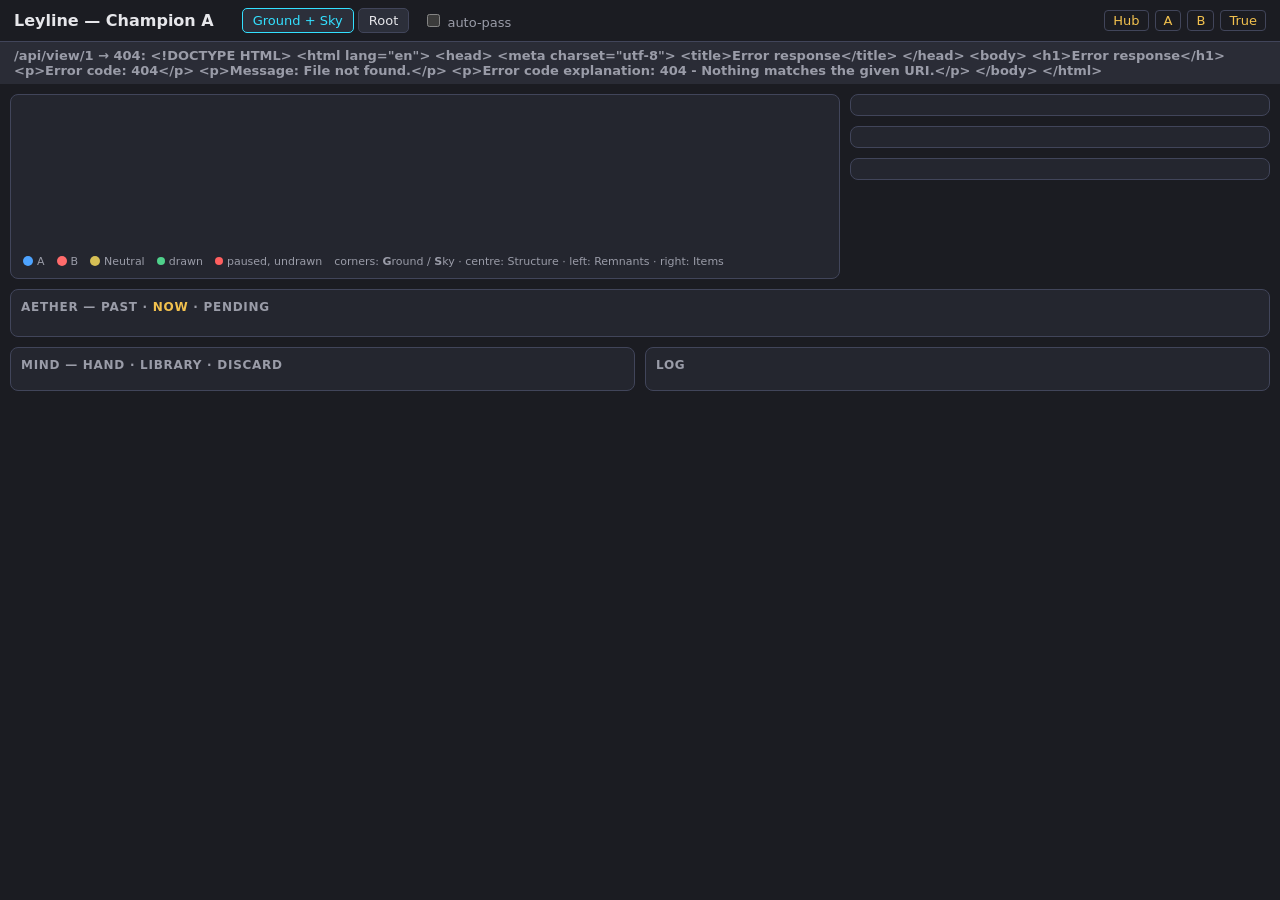
==== commit 9bba0801: "Sync docs with the rebuilt engine; file remaining gaps as Track B items Rewrites scenario-format.md " ====
--- a/tools/Leyline.DebugUi/wwwroot/p1.html
+++ b/tools/Leyline.DebugUi/wwwroot/p1.html
@@ -3,7 +3,7 @@
 <head>
   <meta charset="utf-8" />
   <title>Leyline — Champion A</title>
-  <link rel="stylesheet" href="style.css?v=11" />
+  <link rel="stylesheet" href="style.css?v=12" />
 </head>
 <body data-seat="1">
   <header>
@@ -45,6 +45,6 @@
     <div class="panel mind"><h2>Mind — Hand · Library · Discard</h2><div id="mind"></div></div>
     <div class="panel log"><h2>Log</h2><div id="log"></div></div>
   </section>
-  <script src="app.js?v=11"></script>
+  <script src="app.js?v=12"></script>
 </body>
 </html>
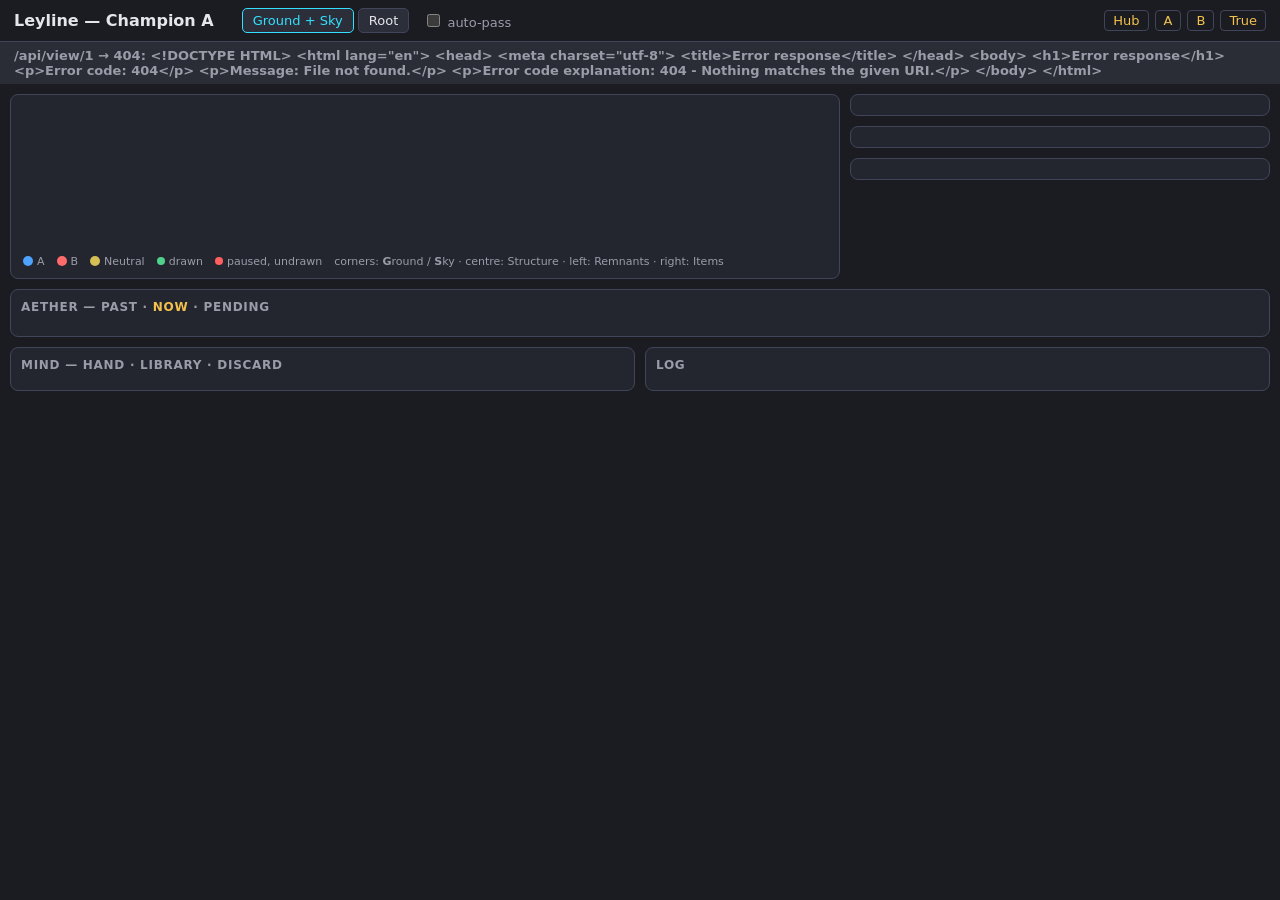
==== commit c0c244c2: "Debug UI: show a cost only once it is decided (closes PLAN item 17) Checked the D129-D134 UI sync in" ====
--- a/tools/Leyline.DebugUi/wwwroot/p1.html
+++ b/tools/Leyline.DebugUi/wwwroot/p1.html
@@ -3,7 +3,7 @@
 <head>
   <meta charset="utf-8" />
   <title>Leyline — Champion A</title>
-  <link rel="stylesheet" href="style.css?v=12" />
+  <link rel="stylesheet" href="style.css?v=13" />
 </head>
 <body data-seat="1">
   <header>
@@ -45,6 +45,6 @@
     <div class="panel mind"><h2>Mind — Hand · Library · Discard</h2><div id="mind"></div></div>
     <div class="panel log"><h2>Log</h2><div id="log"></div></div>
   </section>
-  <script src="app.js?v=12"></script>
+  <script src="app.js?v=13"></script>
 </body>
 </html>
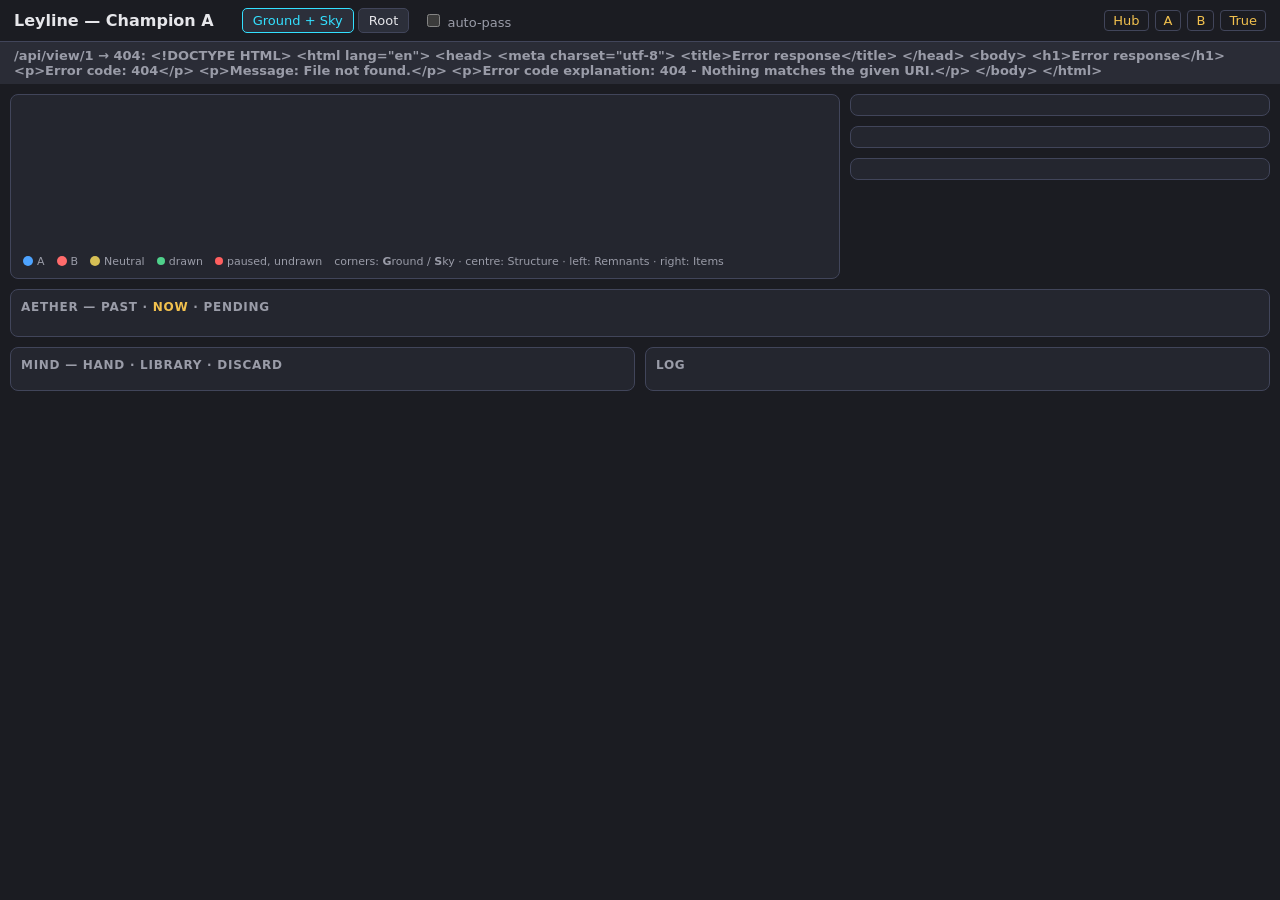
==== commit 272c1c95: "Engine: D141-D145 instructions, one trace kind, stats and durations (closes PLAN item 23) - Duration" ====
--- a/tools/Leyline.DebugUi/wwwroot/p1.html
+++ b/tools/Leyline.DebugUi/wwwroot/p1.html
@@ -3,7 +3,7 @@
 <head>
   <meta charset="utf-8" />
   <title>Leyline — Champion A</title>
-  <link rel="stylesheet" href="style.css?v=13" />
+  <link rel="stylesheet" href="style.css?v=14" />
 </head>
 <body data-seat="1">
   <header>
@@ -45,6 +45,6 @@
     <div class="panel mind"><h2>Mind — Hand · Library · Discard</h2><div id="mind"></div></div>
     <div class="panel log"><h2>Log</h2><div id="log"></div></div>
   </section>
-  <script src="app.js?v=13"></script>
+  <script src="app.js?v=15"></script>
 </body>
 </html>
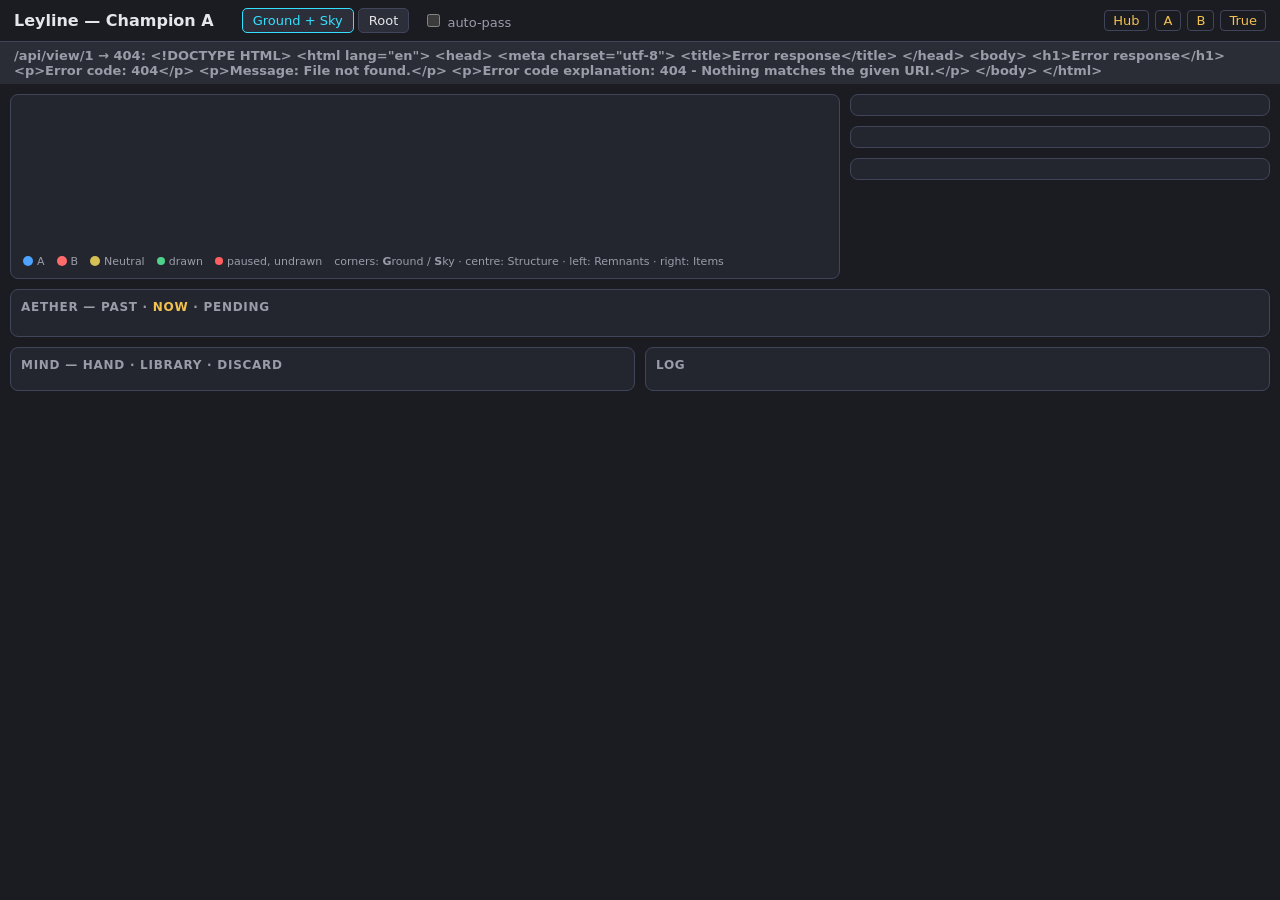
==== commit daca276f: "Engine: location beliefs, observation, D159 visibility (PLAN item 25, stage S-b) - A cast card in Di" ====
--- a/tools/Leyline.DebugUi/wwwroot/p1.html
+++ b/tools/Leyline.DebugUi/wwwroot/p1.html
@@ -45,6 +45,6 @@
     <div class="panel mind"><h2>Mind — Hand · Library · Discard</h2><div id="mind"></div></div>
     <div class="panel log"><h2>Log</h2><div id="log"></div></div>
   </section>
-  <script src="app.js?v=15"></script>
+  <script src="app.js?v=17"></script>
 </body>
 </html>
